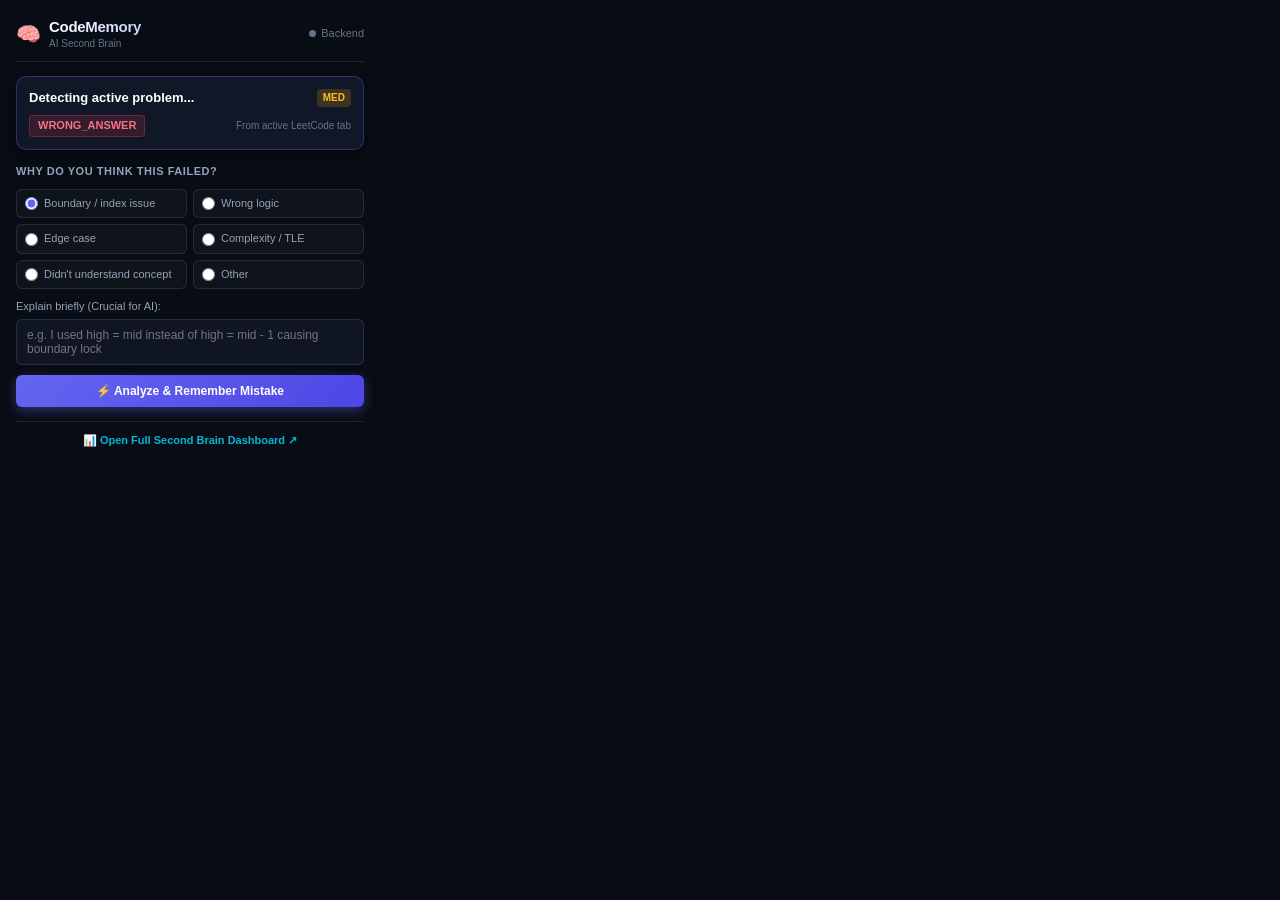
==== extension/popup/popup.html @ 991f353c "feat(extension): implement Chrome extension with LeetCode parser, submission observer, and dark mode" ====
<!DOCTYPE html>
<html lang="en">
<head>
  <meta charset="UTF-8">
  <meta name="viewport" content="width=device-width, initial-scale=1.0">
  <title>CodeMemory</title>
  <link rel="stylesheet" href="popup.css">
</head>
<body class="dark-mode">
  <div class="popup-wrapper">
    <!-- Header -->
    <header class="header">
      <div class="logo-group">
        <span class="logo-emoji">🧠</span>
        <div>
          <h1 class="logo-title">CodeMemory</h1>
          <span class="logo-tag">AI Second Brain</span>
        </div>
      </div>
      <div id="backend-status" class="status-indicator" title="Backend connection status">
        <span class="dot"></span>
        <span id="status-text">Backend</span>
      </div>
    </header>

    <!-- Active Problem Context -->
    <section class="context-card">
      <div class="context-top">
        <span id="problem-title" class="problem-title">Detecting active problem...</span>
        <span id="problem-difficulty" class="badge badge-medium">MED</span>
      </div>
      <div class="context-bottom">
        <span id="submission-result" class="result-tag result-failed">WRONG_ANSWER</span>
        <span id="page-status" class="page-status-text">From active LeetCode tab</span>
      </div>
    </section>

    <!-- Mistake Feedback Form -->
    <form id="mistake-form" class="form-container">
      <div class="form-section-title">Why do you think this failed?</div>

      <div class="options-grid">
        <label class="radio-option">
          <input type="radio" name="reasonCategory" value="Boundary / index issue" checked>
          <span>Boundary / index issue</span>
        </label>
        <label class="radio-option">
          <input type="radio" name="reasonCategory" value="Wrong logic">
          <span>Wrong logic</span>
        </label>
        <label class="radio-option">
          <input type="radio" name="reasonCategory" value="Edge case">
          <span>Edge case</span>
        </label>
        <label class="radio-option">
          <input type="radio" name="reasonCategory" value="Complexity / TLE">
          <span>Complexity / TLE</span>
        </label>
        <label class="radio-option">
          <input type="radio" name="reasonCategory" value="Didn't understand concept">
          <span>Didn't understand concept</span>
        </label>
        <label class="radio-option">
          <input type="radio" name="reasonCategory" value="Other">
          <span>Other</span>
        </label>
      </div>

      <div class="input-group">
        <label for="user-explanation" class="input-label">Explain briefly (Crucial for AI):</label>
        <textarea 
          id="user-explanation" 
          rows="2" 
          placeholder="e.g. I used high = mid instead of high = mid - 1 causing boundary lock"
          required
        ></textarea>
      </div>

      <button id="btn-analyze" type="submit" class="btn-primary">
        <span>⚡ Analyze & Remember Mistake</span>
      </button>
    </form>

    <!-- AI Verdict Output -->
    <div id="ai-verdict" class="ai-verdict-box hidden">
      <div class="verdict-header">
        <span class="verdict-title">🧠 AI Second Brain Verdict</span>
        <span id="verdict-confidence" class="confidence-tag">92% Match</span>
      </div>
      <div id="verdict-category" class="verdict-category">BOUNDARY_ERROR</div>
      <p id="verdict-feedback" class="verdict-feedback">Detected high-frequency recurrence matching past binary-search boundary failures.</p>
    </div>

    <!-- Footer -->
    <footer class="footer">
      <button id="btn-open-dashboard" class="btn-link">
        📊 Open Full Second Brain Dashboard ↗
      </button>
    </footer>
  </div>

  <script type="module" src="popup.js"></script>
</body>
</html>
---- extension/popup/popup.css ----
/* CodeMemory Chrome Extension Popup — Modern Dark Theme */
:root {
  --bg-deep: #080c14;
  --bg-surface: #0f1523;
  --bg-card: rgba(18, 26, 42, 0.85);
  --border-color: rgba(255, 255, 255, 0.1);
  --border-glow: rgba(99, 102, 241, 0.35);

  --primary: #6366f1;
  --primary-glow: rgba(99, 102, 241, 0.4);
  --cyan: #06b6d4;
  --emerald: #10b981;
  --rose: #f43f5e;
  --amber: #f59e0b;
  --purple: #a855f7;

  --text-primary: #f8fafc;
  --text-secondary: #94a3b8;
  --text-muted: #64748b;

  --radius-sm: 6px;
  --radius-md: 10px;
}

* {
  box-sizing: border-box;
  margin: 0;
  padding: 0;
}

body.dark-mode {
  width: 380px;
  background-color: var(--bg-deep);
  color: var(--text-primary);
  font-family: -apple-system, BlinkMacSystemFont, 'Segoe UI', Roboto, Helvetica, Arial, sans-serif;
  font-size: 13px;
  line-height: 1.4;
  user-select: none;
}

.popup-wrapper {
  padding: 16px;
  display: flex;
  flex-direction: column;
  gap: 14px;
}

/* Header */
.header {
  display: flex;
  align-items: center;
  justify-content: space-between;
  border-bottom: 1px solid var(--border-color);
  padding-bottom: 10px;
}

.logo-group {
  display: flex;
  align-items: center;
  gap: 8px;
}

.logo-emoji {
  font-size: 20px;
}

.logo-title {
  font-size: 15px;
  font-weight: 800;
  letter-spacing: -0.02em;
  background: linear-gradient(90deg, #ffffff, #c7d2fe);
  -webkit-background-clip: text;
  -webkit-text-fill-color: transparent;
}

.logo-tag {
  font-size: 10px;
  color: var(--text-muted);
  display: block;
}

.status-indicator {
  display: flex;
  align-items: center;
  gap: 5px;
  font-size: 11px;
  color: var(--text-muted);
}

.status-indicator .dot {
  width: 7px;
  height: 7px;
  border-radius: 50%;
  background-color: var(--text-muted);
  transition: background-color 0.3s;
}

.status-indicator.online .dot {
  background-color: var(--emerald);
  box-shadow: 0 0 8px var(--emerald);
}

.status-indicator.online #status-text {
  color: #34d399;
}

/* Context Card */
.context-card {
  background: var(--bg-card);
  border: 1px solid var(--border-glow);
  border-radius: var(--radius-md);
  padding: 12px;
  display: flex;
  flex-direction: column;
  gap: 8px;
  box-shadow: 0 4px 16px rgba(0, 0, 0, 0.4);
}

.context-top {
  display: flex;
  align-items: center;
  justify-content: space-between;
  gap: 8px;
}

.problem-title {
  font-weight: 700;
  font-size: 13px;
  color: #ffffff;
  white-space: nowrap;
  overflow: hidden;
  text-overflow: ellipsis;
}

.badge {
  font-size: 10px;
  font-weight: 700;
  padding: 2px 6px;
  border-radius: 4px;
  text-transform: uppercase;
}

.badge-easy { background: rgba(16, 185, 129, 0.2); color: #34d399; }
.badge-medium { background: rgba(245, 158, 11, 0.2); color: #fbbf24; }
.badge-hard { background: rgba(244, 63, 94, 0.2); color: #fb7185; }

.context-bottom {
  display: flex;
  align-items: center;
  justify-content: space-between;
}

.result-tag {
  font-size: 11px;
  font-weight: 700;
  padding: 2px 8px;
  border-radius: 4px;
}

.result-failed {
  background: rgba(244, 63, 94, 0.15);
  color: #fb7185;
  border: 1px solid rgba(244, 63, 94, 0.3);
}

.result-accepted {
  background: rgba(16, 185, 129, 0.15);
  color: #34d399;
  border: 1px solid rgba(16, 185, 129, 0.3);
}

.page-status-text {
  font-size: 10px;
  color: var(--text-muted);
}

/* Form */
.form-container {
  display: flex;
  flex-direction: column;
  gap: 10px;
}

.form-section-title {
  font-size: 11px;
  font-weight: 700;
  color: var(--text-secondary);
  text-transform: uppercase;
  letter-spacing: 0.05em;
}

.options-grid {
  display: grid;
  grid-template-columns: 1fr 1fr;
  gap: 6px;
}

.radio-option {
  display: flex;
  align-items: center;
  gap: 6px;
  font-size: 11px;
  color: var(--text-secondary);
  background: rgba(255, 255, 255, 0.03);
  border: 1px solid var(--border-color);
  padding: 6px 8px;
  border-radius: var(--radius-sm);
  cursor: pointer;
  transition: all 0.2s;
}

.radio-option:hover {
  background: rgba(255, 255, 255, 0.07);
  border-color: rgba(99, 102, 241, 0.4);
}

.radio-option input[type="radio"] {
  accent-color: var(--primary);
  cursor: pointer;
}

.input-group {
  display: flex;
  flex-direction: column;
  gap: 4px;
}

.input-label {
  font-size: 11px;
  color: var(--text-secondary);
}

textarea {
  background: var(--bg-surface);
  border: 1px solid var(--border-color);
  border-radius: var(--radius-sm);
  color: #ffffff;
  padding: 8px 10px;
  font-family: inherit;
  font-size: 12px;
  resize: none;
  outline: none;
  transition: border-color 0.2s;
}

textarea:focus {
  border-color: var(--primary);
  box-shadow: 0 0 0 2px var(--primary-glow);
}

.btn-primary {
  background: linear-gradient(135deg, #6366f1 0%, #4f46e5 100%);
  color: white;
  border: none;
  padding: 9px 12px;
  border-radius: var(--radius-sm);
  font-weight: 700;
  font-size: 12px;
  cursor: pointer;
  box-shadow: 0 4px 12px var(--primary-glow);
  transition: all 0.2s;
}

.btn-primary:hover {
  background: linear-gradient(135deg, #818cf8 0%, #6366f1 100%);
  transform: translateY(-1px);
}

/* AI Verdict Box */
.ai-verdict-box {
  background: rgba(168, 85, 247, 0.08);
  border: 1px solid rgba(168, 85, 247, 0.35);
  border-radius: var(--radius-md);
  padding: 12px;
  display: flex;
  flex-direction: column;
  gap: 6px;
  animation: fadeIn 0.3s ease;
}

.hidden {
  display: none !important;
}

.verdict-header {
  display: flex;
  align-items: center;
  justify-content: space-between;
}

.verdict-title {
  font-size: 11px;
  font-weight: 700;
  color: #d8b4fe;
}

.confidence-tag {
  font-size: 10px;
  font-weight: 700;
  color: #34d399;
  background: rgba(16, 185, 129, 0.15);
  padding: 2px 6px;
  border-radius: 4px;
}

.verdict-category {
  font-size: 14px;
  font-weight: 800;
  color: #ffffff;
  font-family: monospace;
}

.verdict-feedback {
  font-size: 11px;
  color: var(--text-secondary);
}

/* Footer */
.footer {
  text-align: center;
  border-top: 1px solid var(--border-color);
  padding-top: 8px;
}

.btn-link {
  background: none;
  border: none;
  color: var(--cyan);
  font-size: 11px;
  font-weight: 600;
  cursor: pointer;
  padding: 4px;
  transition: color 0.2s;
}

.btn-link:hover {
  color: #67e8f9;
  text-decoration: underline;
}

@keyframes fadeIn {
  from { opacity: 0; transform: translateY(4px); }
  to { opacity: 1; transform: translateY(0); }
}
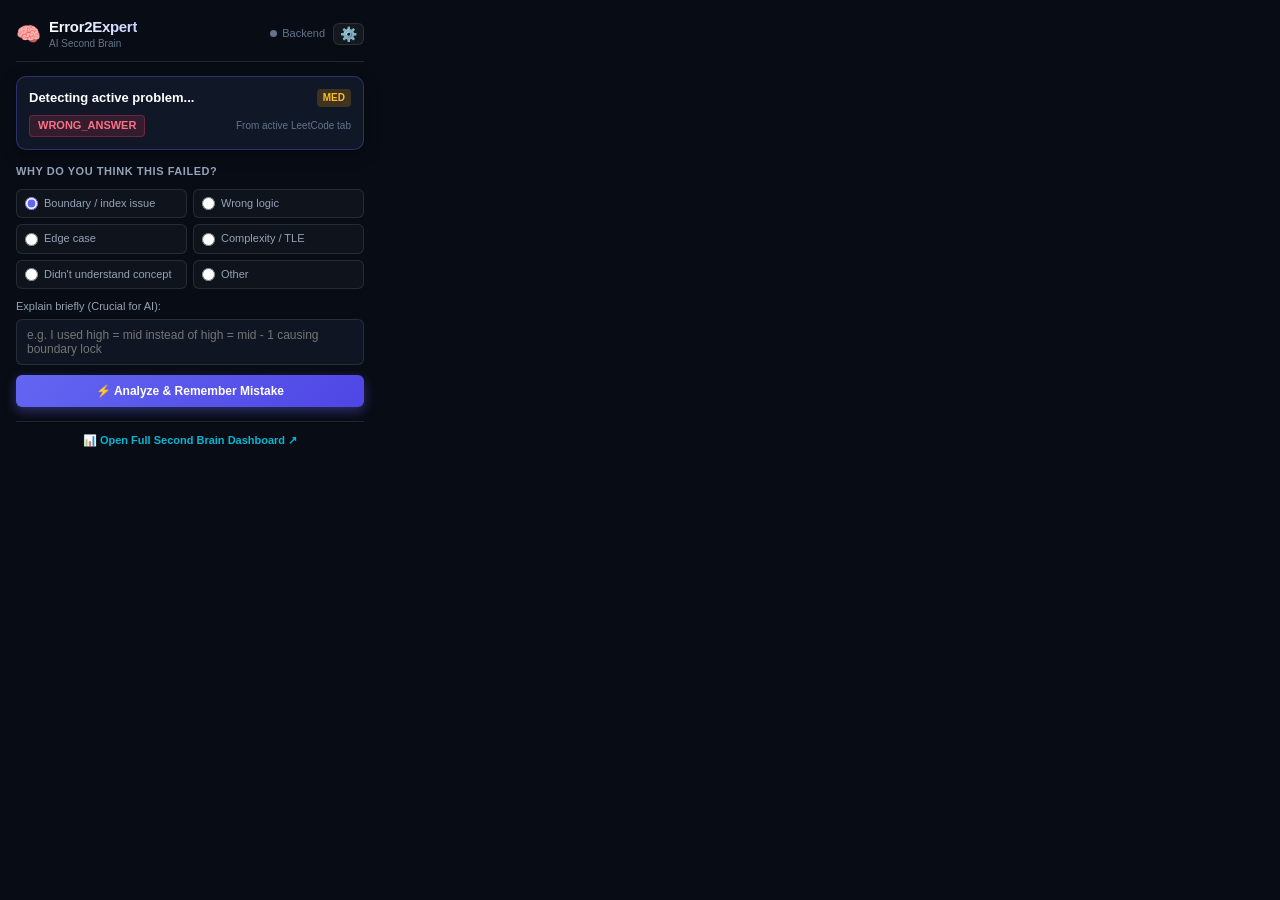
==== commit a494b197: "feat: configure production deployment with Render blueprint, cloud DB support, resilient ML embedder" ====
--- a/extension/popup/popup.html
+++ b/extension/popup/popup.html
@@ -13,15 +13,38 @@
       <div class="logo-group">
         <span class="logo-emoji">🧠</span>
         <div>
-          <h1 class="logo-title">CodeMemory</h1>
+          <h1 class="logo-title">Error2Expert</h1>
           <span class="logo-tag">AI Second Brain</span>
         </div>
       </div>
-      <div id="backend-status" class="status-indicator" title="Backend connection status">
-        <span class="dot"></span>
-        <span id="status-text">Backend</span>
+      <div class="header-right">
+        <div id="backend-status" class="status-indicator" title="Backend connection status">
+          <span class="dot"></span>
+          <span id="status-text">Backend</span>
+        </div>
+        <button id="btn-toggle-settings" class="icon-gear-btn" title="API & Cloud Settings">⚙️</button>
       </div>
     </header>
+
+    <!-- Collapsible Cloud & API Settings Panel -->
+    <section id="settings-panel" class="settings-panel hidden">
+      <div class="settings-header">
+        <span class="settings-title">⚙️ Connection Settings</span>
+        <span class="settings-sub">Configure local or cloud API endpoints</span>
+      </div>
+      <div class="settings-group">
+        <label for="input-backend-url" class="settings-label">Spring Boot Backend URL:</label>
+        <input id="input-backend-url" type="text" class="settings-input" placeholder="http://localhost:8080/api" />
+      </div>
+      <div class="settings-group">
+        <label for="input-dashboard-url" class="settings-label">React Dashboard URL:</label>
+        <input id="input-dashboard-url" type="text" class="settings-input" placeholder="http://localhost:5173" />
+      </div>
+      <div class="settings-footer">
+        <button id="btn-save-settings" type="button" class="btn-save-settings">Save & Test Connection</button>
+        <span id="settings-status-msg" class="settings-status-msg"></span>
+      </div>
+    </section>
 
     <!-- Active Problem Context -->
     <section class="context-card">
--- a/extension/popup/popup.css
+++ b/extension/popup/popup.css
@@ -338,6 +338,118 @@
   text-decoration: underline;
 }
 
+/* Settings Panel */
+.header-right {
+  display: flex;
+  align-items: center;
+  gap: 8px;
+}
+
+.icon-gear-btn {
+  background: rgba(255, 255, 255, 0.05);
+  border: 1px solid var(--border-color);
+  border-radius: var(--radius-sm);
+  color: var(--text-secondary);
+  font-size: 14px;
+  cursor: pointer;
+  padding: 3px 6px;
+  line-height: 1;
+  transition: all 0.2s ease;
+}
+
+.icon-gear-btn:hover {
+  background: rgba(99, 102, 241, 0.2);
+  border-color: var(--primary);
+  color: #ffffff;
+}
+
+.settings-panel {
+  background: rgba(15, 21, 35, 0.95);
+  border: 1px solid var(--border-glow);
+  border-radius: var(--radius-md);
+  padding: 12px;
+  display: flex;
+  flex-direction: column;
+  gap: 10px;
+  animation: fadeIn 0.2s ease;
+}
+
+.settings-header {
+  display: flex;
+  flex-direction: column;
+  gap: 2px;
+}
+
+.settings-title {
+  font-size: 12px;
+  font-weight: 700;
+  color: #ffffff;
+}
+
+.settings-sub {
+  font-size: 10px;
+  color: var(--text-muted);
+}
+
+.settings-group {
+  display: flex;
+  flex-direction: column;
+  gap: 4px;
+}
+
+.settings-label {
+  font-size: 10px;
+  font-weight: 600;
+  color: var(--text-secondary);
+  text-transform: uppercase;
+  letter-spacing: 0.03em;
+}
+
+.settings-input {
+  background: rgba(0, 0, 0, 0.4);
+  border: 1px solid var(--border-color);
+  border-radius: var(--radius-sm);
+  padding: 6px 8px;
+  font-size: 11px;
+  color: #ffffff;
+  font-family: monospace;
+  outline: none;
+  transition: border-color 0.2s;
+}
+
+.settings-input:focus {
+  border-color: var(--primary);
+}
+
+.settings-footer {
+  display: flex;
+  align-items: center;
+  justify-content: space-between;
+  gap: 8px;
+  margin-top: 2px;
+}
+
+.btn-save-settings {
+  background: var(--primary);
+  color: #ffffff;
+  border: none;
+  border-radius: var(--radius-sm);
+  padding: 5px 10px;
+  font-size: 11px;
+  font-weight: 600;
+  cursor: pointer;
+  transition: background 0.2s;
+}
+
+.btn-save-settings:hover {
+  background: #4f46e5;
+}
+
+.settings-status-msg {
+  font-size: 10px;
+  color: var(--emerald);
+}
+
 @keyframes fadeIn {
   from { opacity: 0; transform: translateY(4px); }
   to { opacity: 1; transform: translateY(0); }
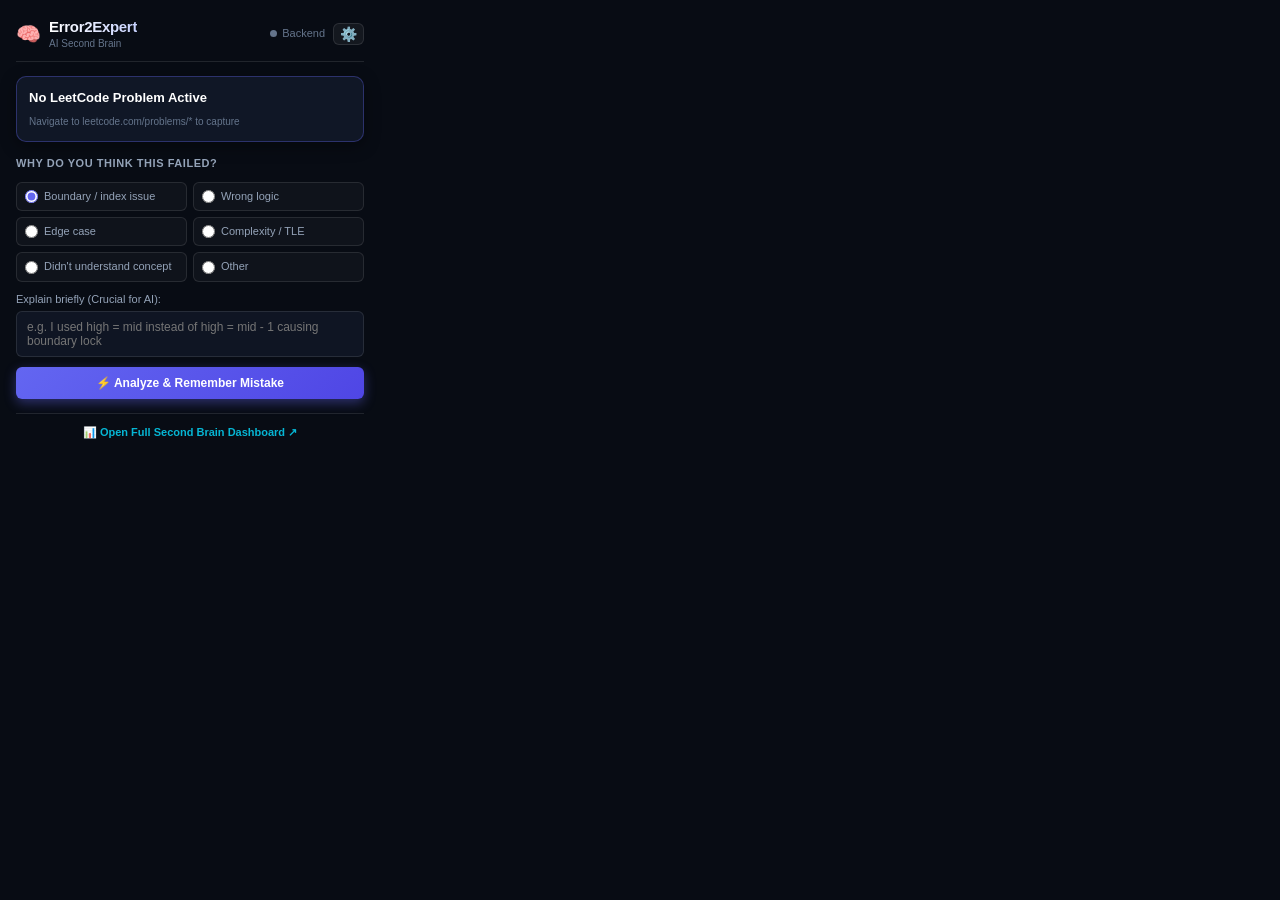
==== commit c064794d: "fix(extension): remove hardcoded Binary Search placeholder and provide clean inactive state when not" ====
--- a/extension/popup/popup.html
+++ b/extension/popup/popup.html
@@ -40,6 +40,10 @@
         <label for="input-dashboard-url" class="settings-label">React Dashboard URL:</label>
         <input id="input-dashboard-url" type="text" class="settings-input" placeholder="http://localhost:5173" />
       </div>
+      <div class="settings-group">
+        <label for="input-auth-token" class="settings-label">User JWT Auth Token (Optional):</label>
+        <input id="input-auth-token" type="password" class="settings-input" placeholder="Paste token from dashboard login" />
+      </div>
       <div class="settings-footer">
         <button id="btn-save-settings" type="button" class="btn-save-settings">Save & Test Connection</button>
         <span id="settings-status-msg" class="settings-status-msg"></span>
@@ -49,12 +53,12 @@
     <!-- Active Problem Context -->
     <section class="context-card">
       <div class="context-top">
-        <span id="problem-title" class="problem-title">Detecting active problem...</span>
-        <span id="problem-difficulty" class="badge badge-medium">MED</span>
+        <span id="problem-title" class="problem-title">No LeetCode Problem Active</span>
+        <span id="problem-difficulty" class="badge badge-medium" style="display: none;">MED</span>
       </div>
       <div class="context-bottom">
-        <span id="submission-result" class="result-tag result-failed">WRONG_ANSWER</span>
-        <span id="page-status" class="page-status-text">From active LeetCode tab</span>
+        <span id="submission-result" class="result-tag result-failed" style="display: none;">WRONG_ANSWER</span>
+        <span id="page-status" class="page-status-text">Navigate to leetcode.com/problems/* to capture</span>
       </div>
     </section>
 
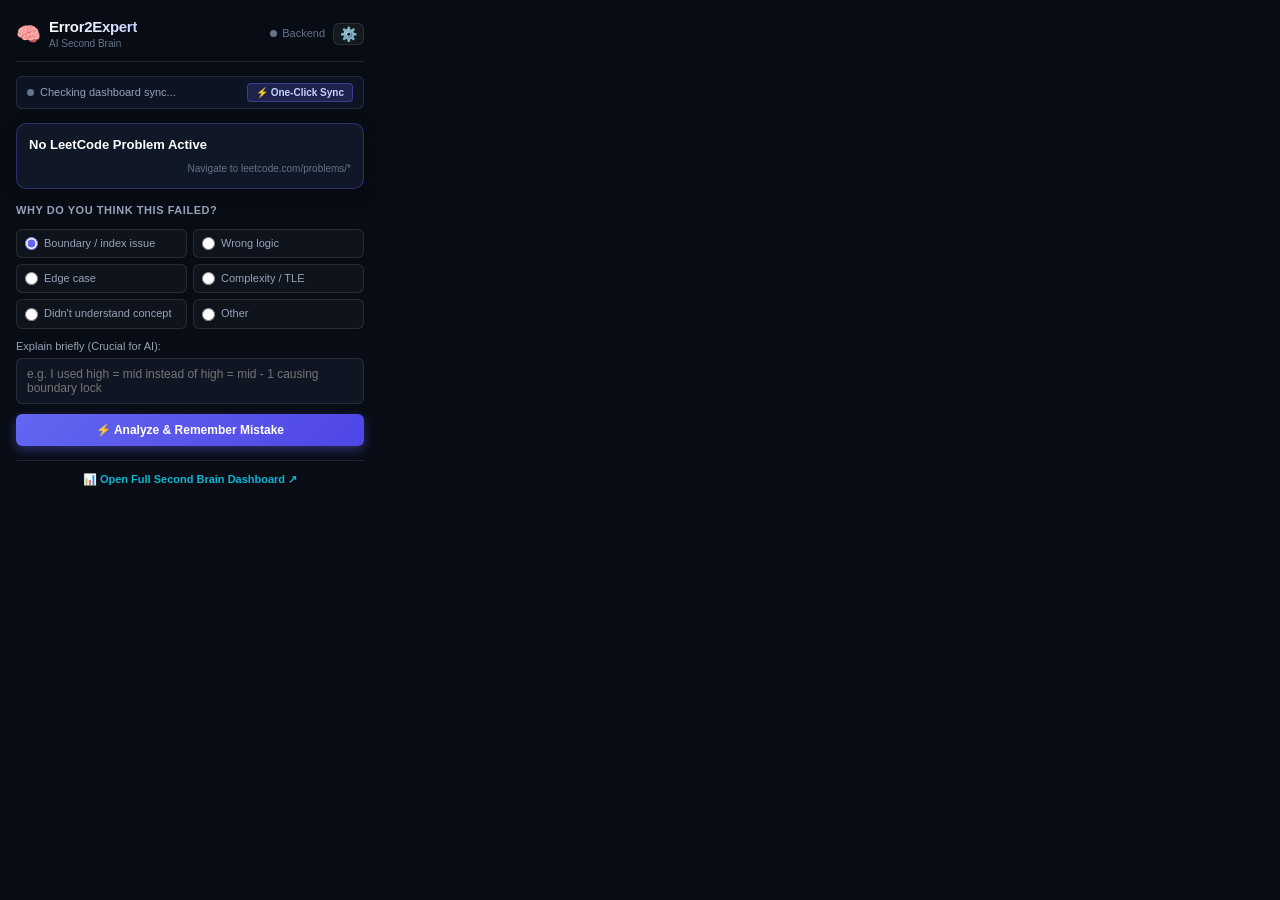
==== commit 8b126dd6: "feat: implement mistake recovery engine, auto-submission logging, and dashboard extension sync" ====
--- a/extension/popup/popup.html
+++ b/extension/popup/popup.html
@@ -3,7 +3,7 @@
 <head>
   <meta charset="UTF-8">
   <meta name="viewport" content="width=device-width, initial-scale=1.0">
-  <title>CodeMemory</title>
+  <title>Error2Expert</title>
   <link rel="stylesheet" href="popup.css">
 </head>
 <body class="dark-mode">
@@ -26,6 +26,15 @@
       </div>
     </header>
 
+    <!-- Account Connection Bar -->
+    <div id="account-status-bar" class="account-status-bar">
+      <div class="account-info">
+        <span id="account-dot" class="dot"></span>
+        <span id="account-text">Checking dashboard sync...</span>
+      </div>
+      <button id="btn-sync-token" type="button" class="btn-sync-token" title="Sync auth token from open dashboard tab">⚡ One-Click Sync</button>
+    </div>
+
     <!-- Collapsible Cloud & API Settings Panel -->
     <section id="settings-panel" class="settings-panel hidden">
       <div class="settings-header">
@@ -34,15 +43,15 @@
       </div>
       <div class="settings-group">
         <label for="input-backend-url" class="settings-label">Spring Boot Backend URL:</label>
-        <input id="input-backend-url" type="text" class="settings-input" placeholder="http://localhost:8080/api" />
+        <input id="input-backend-url" type="text" class="settings-input" placeholder="https://error2expert-backend.onrender.com/api" />
       </div>
       <div class="settings-group">
         <label for="input-dashboard-url" class="settings-label">React Dashboard URL:</label>
-        <input id="input-dashboard-url" type="text" class="settings-input" placeholder="http://localhost:5173" />
+        <input id="input-dashboard-url" type="text" class="settings-input" placeholder="https://error2expert-frontend.onrender.com" />
       </div>
       <div class="settings-group">
-        <label for="input-auth-token" class="settings-label">User JWT Auth Token (Optional):</label>
-        <input id="input-auth-token" type="password" class="settings-input" placeholder="Paste token from dashboard login" />
+        <label for="input-auth-token" class="settings-label">User JWT Auth Token:</label>
+        <input id="input-auth-token" type="password" class="settings-input" placeholder="Auto-synced or paste from dashboard" />
       </div>
       <div class="settings-footer">
         <button id="btn-save-settings" type="button" class="btn-save-settings">Save & Test Connection</button>
@@ -57,10 +66,16 @@
         <span id="problem-difficulty" class="badge badge-medium" style="display: none;">MED</span>
       </div>
       <div class="context-bottom">
-        <span id="submission-result" class="result-tag result-failed" style="display: none;">WRONG_ANSWER</span>
-        <span id="page-status" class="page-status-text">Navigate to leetcode.com/problems/* to capture</span>
+        <div style="display: flex; align-items: center; gap: 6px;">
+          <span id="submission-result" class="result-tag" style="display: none;"></span>
+          <span id="cloud-sync-status" class="cloud-save-tag" style="display: none;"></span>
+        </div>
+        <span id="page-status" class="page-status-text">Navigate to leetcode.com/problems/*</span>
       </div>
     </section>
+
+    <!-- Alert / Status Notice Banner -->
+    <div id="notice-banner" class="status-banner-error hidden"></div>
 
     <!-- Mistake Feedback Form -->
     <form id="mistake-form" class="form-container">
@@ -99,7 +114,6 @@
           id="user-explanation" 
           rows="2" 
           placeholder="e.g. I used high = mid instead of high = mid - 1 causing boundary lock"
-          required
         ></textarea>
       </div>
 
--- a/extension/popup/popup.css
+++ b/extension/popup/popup.css
@@ -450,7 +450,117 @@
   color: var(--emerald);
 }
 
+/* Account Status Bar */
+.account-status-bar {
+  display: flex;
+  align-items: center;
+  justify-content: space-between;
+  background: rgba(15, 23, 42, 0.7);
+  border: 1px solid var(--border-color);
+  border-radius: var(--radius-sm);
+  padding: 6px 10px;
+  font-size: 11px;
+  transition: all 0.2s;
+}
+
+.account-status-bar.connected {
+  border-color: rgba(16, 185, 129, 0.35);
+  background: rgba(16, 185, 129, 0.08);
+}
+
+.account-status-bar.disconnected {
+  border-color: rgba(245, 158, 11, 0.35);
+  background: rgba(245, 158, 11, 0.08);
+}
+
+.account-info {
+  display: flex;
+  align-items: center;
+  gap: 6px;
+  color: var(--text-secondary);
+}
+
+.account-status-bar.connected .account-info {
+  color: #34d399;
+}
+
+.account-status-bar.disconnected .account-info {
+  color: #fbbf24;
+}
+
+.account-status-bar .dot {
+  width: 7px;
+  height: 7px;
+  border-radius: 50%;
+  background: var(--text-muted);
+}
+
+.account-status-bar.connected .dot {
+  background: var(--emerald);
+  box-shadow: 0 0 6px var(--emerald);
+}
+
+.account-status-bar.disconnected .dot {
+  background: var(--amber);
+  box-shadow: 0 0 6px var(--amber);
+}
+
+.btn-sync-token {
+  background: rgba(99, 102, 241, 0.2);
+  border: 1px solid rgba(99, 102, 241, 0.4);
+  color: #c7d2fe;
+  font-size: 10px;
+  font-weight: 600;
+  padding: 3px 8px;
+  border-radius: 4px;
+  cursor: pointer;
+  transition: all 0.2s;
+}
+
+.btn-sync-token:hover {
+  background: rgba(99, 102, 241, 0.45);
+  color: #ffffff;
+}
+
+/* Cloud Save Tag */
+.cloud-save-tag {
+  font-size: 10px;
+  font-weight: 600;
+  display: inline-flex;
+  align-items: center;
+  gap: 4px;
+  padding: 2px 6px;
+  border-radius: 4px;
+  background: rgba(16, 185, 129, 0.15);
+  color: #34d399;
+  border: 1px solid rgba(16, 185, 129, 0.3);
+}
+
+.cloud-save-tag.pending {
+  background: rgba(245, 158, 11, 0.15);
+  color: #fbbf24;
+  border-color: rgba(245, 158, 11, 0.3);
+}
+
+/* Notice Banner */
+.status-banner-error {
+  background: rgba(244, 63, 94, 0.12);
+  border: 1px solid rgba(244, 63, 94, 0.4);
+  color: #fca5a5;
+  padding: 8px 10px;
+  border-radius: var(--radius-sm);
+  font-size: 11px;
+  display: flex;
+  flex-direction: column;
+  gap: 4px;
+}
+
+.status-banner-error.hidden {
+  display: none;
+}
+
 @keyframes fadeIn {
   from { opacity: 0; transform: translateY(4px); }
   to { opacity: 1; transform: translateY(0); }
 }
+
